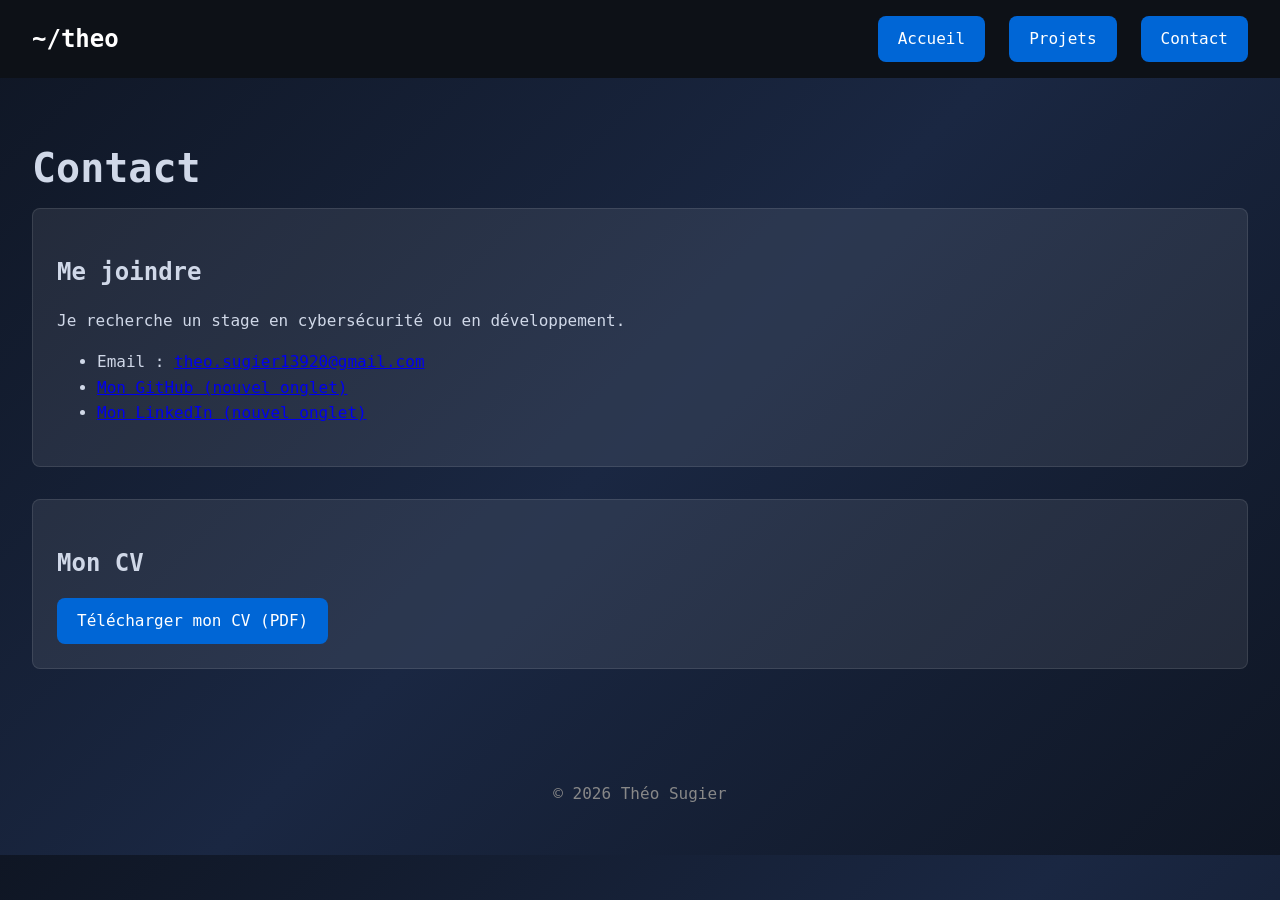
==== contact.html @ 7e0039af "feat(contact): page contact + cv" ====
<!DOCTYPE html>
<html lang="fr">
<head>
    <meta charset="UTF-8">
    <meta name="viewport" content="width=device-width, initial-scale=1.0">
    <title>Contact - Théo Sugier</title>
    <link rel="stylesheet" href="css/style.css">
</head>
<body>

    <header>
    <a href="index.html" class="logo">~/theo</a>
    <nav>
        <ul>
            <li><a href="index.html" class="bouton-arrondi">Accueil</a></li>
            <li><a href="projets.html" class="bouton-arrondi">Projets</a></li>
            <li><a href="contact.html" class="bouton-arrondi">Contact</a></li>
        </ul>
    </nav>
    </header>

    <main>
        <h1>Contact</h1>

        <section>
            <h2>Me joindre</h2>
            <p>Je recherche un stage en cybersécurité ou en développement.</p>
            <ul>
                <li>Email : <a href="mailto:theo.sugier13920@gmail.com">theo.sugier13920@gmail.com</a></li>
                <li><a href="https://github.com/theosugier" target="_blank" rel="noopener">Mon GitHub (nouvel onglet)</a></li>
                <li><a href="https://www.linkedin.com/in/theo-sugier-002635386" target="_blank" rel="noopener">Mon LinkedIn (nouvel onglet)</a></li>
            </ul>
        </section>

        <section>
            <h2>Mon CV</h2>
            <a href="docs/CV_Theo_Sugier.pdf" class="bouton-arrondi" download>Télécharger mon CV (PDF)</a>
        </section>
    </main>

    <footer>
        <p>© 2026 Théo Sugier</p>
    </footer>
</body>
</html>
---- css/style.css ----
* { /* toutes les balises */
    box-sizing: border-box;
}

body { /* toute la page */
    margin: 0;
    font-family: "Share Tech Mono", monospace;
    line-height: 1.6;
    background: linear-gradient(135deg, #0f1624, #1a2742, #0f1624);
    color: #d0d8e8;
    
}

header { /* barre en haut page logo & menu  */
    display: flex;
    flex-direction: column; /* sur tel je met le logo au dessus du menu */
    gap: 0.75rem;
    justify-content: space-between; /* TS a gauche menu a droite */
    padding: 1rem;
    align-items: center; /* centre TS */
    background-color: #0d1117;
}

nav ul { /* bloc nav interieur */
    list-style: none;
    padding: 0;
    margin: 0;
    display: flex;
    flex-wrap: wrap; /* si ya pas la place ca passe a la ligne */
    justify-content: center;
    gap: 0.75rem;
}

main {
    padding: 1rem;
}

section {
    margin-bottom: 2rem;
    background-color: rgba(255, 255, 255, 0.08);
    padding: 1.5rem;
    border-radius: 8px;
    border: 1px solid rgba(255, 255, 255, 0.1);
}

.bouton-arrondi {
  display: inline-block;
  padding: 10px 20px;
  background-color: #0066D6; /* bleu un peu plus fonce pour que le texte se lise bien */
  color: white;
  text-decoration: none;
  border-radius: 8px; /* arrondit les coins */
  transition: background-color 0.3s;
}

.bouton-arrondi:hover {
  background-color: #004A9E;
}   

.logo {
    font-size: 1.5rem;
    font-weight: 700;
    color: white;
    text-decoration: none;
}

h1 {
    font-size: 2.5rem;
    margin-bottom: 0.5rem;
}

h2 {
    font-size: 1.5rem;
    margin-bottom: 1rem;
}

h3 {
    font-size: 1.1rem;
    margin-top: 1rem;
    margin-bottom: 0.5rem;
}

footer {
    text-align: center;
    padding: 2rem;
    color: #888;
}


img, video { /* pour que ca deborde pas */
    max-width: 100%;
    height: auto;
    display: block;
}

.couverture { /* toutes les images de projet meme taille */
    width: 100%;
    aspect-ratio: 16 / 9;
    object-fit: cover;
    border-radius: 8px;
    margin-bottom: 1rem;
}

@media (min-width: 768px) { /* sur pc tout sur une ligne */
    header {
        flex-direction: row;
        padding: 1rem 2rem;
    }

    nav ul {
        gap: 1.5rem;
    }

    main {
        padding: 2rem;
    }
}
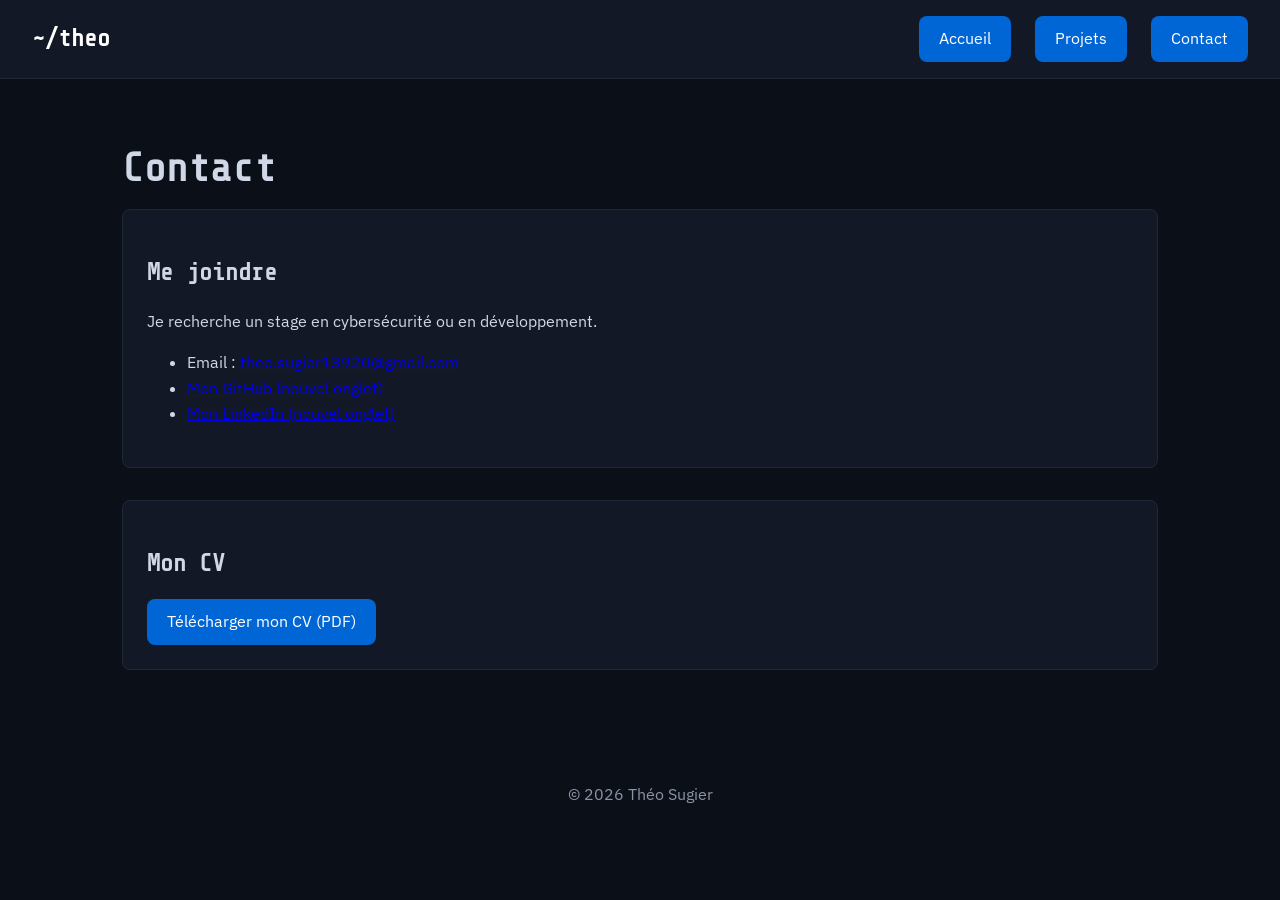
==== commit b582e8f8: "style: variables de couleurs, polices et conteneur centre" ====
--- a/contact.html
+++ b/contact.html
@@ -4,6 +4,9 @@
     <meta charset="UTF-8">
     <meta name="viewport" content="width=device-width, initial-scale=1.0">
     <title>Contact - Théo Sugier</title>
+    <link rel="preconnect" href="https://fonts.googleapis.com">
+    <link rel="preconnect" href="https://fonts.gstatic.com" crossorigin>
+    <link href="https://fonts.googleapis.com/css2?family=IBM+Plex+Sans:wght@400;600&family=Share+Tech+Mono&display=swap" rel="stylesheet">
     <link rel="stylesheet" href="css/style.css">
 </head>
 <body>
--- a/css/style.css
+++ b/css/style.css
@@ -1,14 +1,27 @@
+:root { /* mes couleurs, je change ici et ca change partout */
+    --fond: #0b0f17;
+    --fond-carte: #121826;
+    --bordure: #1f2937;
+    --texte: #d0d8e8;
+    --texte-doux: #8b95a7;
+    --accent: #4da3ff;
+    --bouton: #0066d6;
+}
+
 * { /* toutes les balises */
     box-sizing: border-box;
 }
 
 body { /* toute la page */
     margin: 0;
+    font-family: "IBM Plex Sans", Arial, sans-serif;
+    line-height: 1.6;
+    background: var(--fond);
+    color: var(--texte);
+}
+
+h1, h2, h3, .logo { /* police style terminal juste pour les titres */
     font-family: "Share Tech Mono", monospace;
-    line-height: 1.6;
-    background: linear-gradient(135deg, #0f1624, #1a2742, #0f1624);
-    color: #d0d8e8;
-    
 }
 
 header { /* barre en haut page logo & menu  */
@@ -18,7 +31,8 @@
     justify-content: space-between; /* TS a gauche menu a droite */
     padding: 1rem;
     align-items: center; /* centre TS */
-    background-color: #0d1117;
+    background-color: var(--fond-carte);
+    border-bottom: 1px solid var(--bordure);
 }
 
 nav ul { /* bloc nav interieur */
@@ -32,21 +46,23 @@
 }
 
 main {
+    max-width: 1100px; /* le texte s'etale plus sur tout l'ecran */
+    margin: 0 auto;
     padding: 1rem;
 }
 
 section {
     margin-bottom: 2rem;
-    background-color: rgba(255, 255, 255, 0.08);
+    background-color: var(--fond-carte);
     padding: 1.5rem;
     border-radius: 8px;
-    border: 1px solid rgba(255, 255, 255, 0.1);
+    border: 1px solid var(--bordure);
 }
 
 .bouton-arrondi {
   display: inline-block;
   padding: 10px 20px;
-  background-color: #0066D6; /* bleu un peu plus fonce pour que le texte se lise bien */
+  background-color: var(--bouton); /* bleu un peu plus fonce pour que le texte se lise bien */
   color: white;
   text-decoration: none;
   border-radius: 8px; /* arrondit les coins */
@@ -83,7 +99,7 @@
 footer {
     text-align: center;
     padding: 2rem;
-    color: #888;
+    color: var(--texte-doux);
 }
 
 
